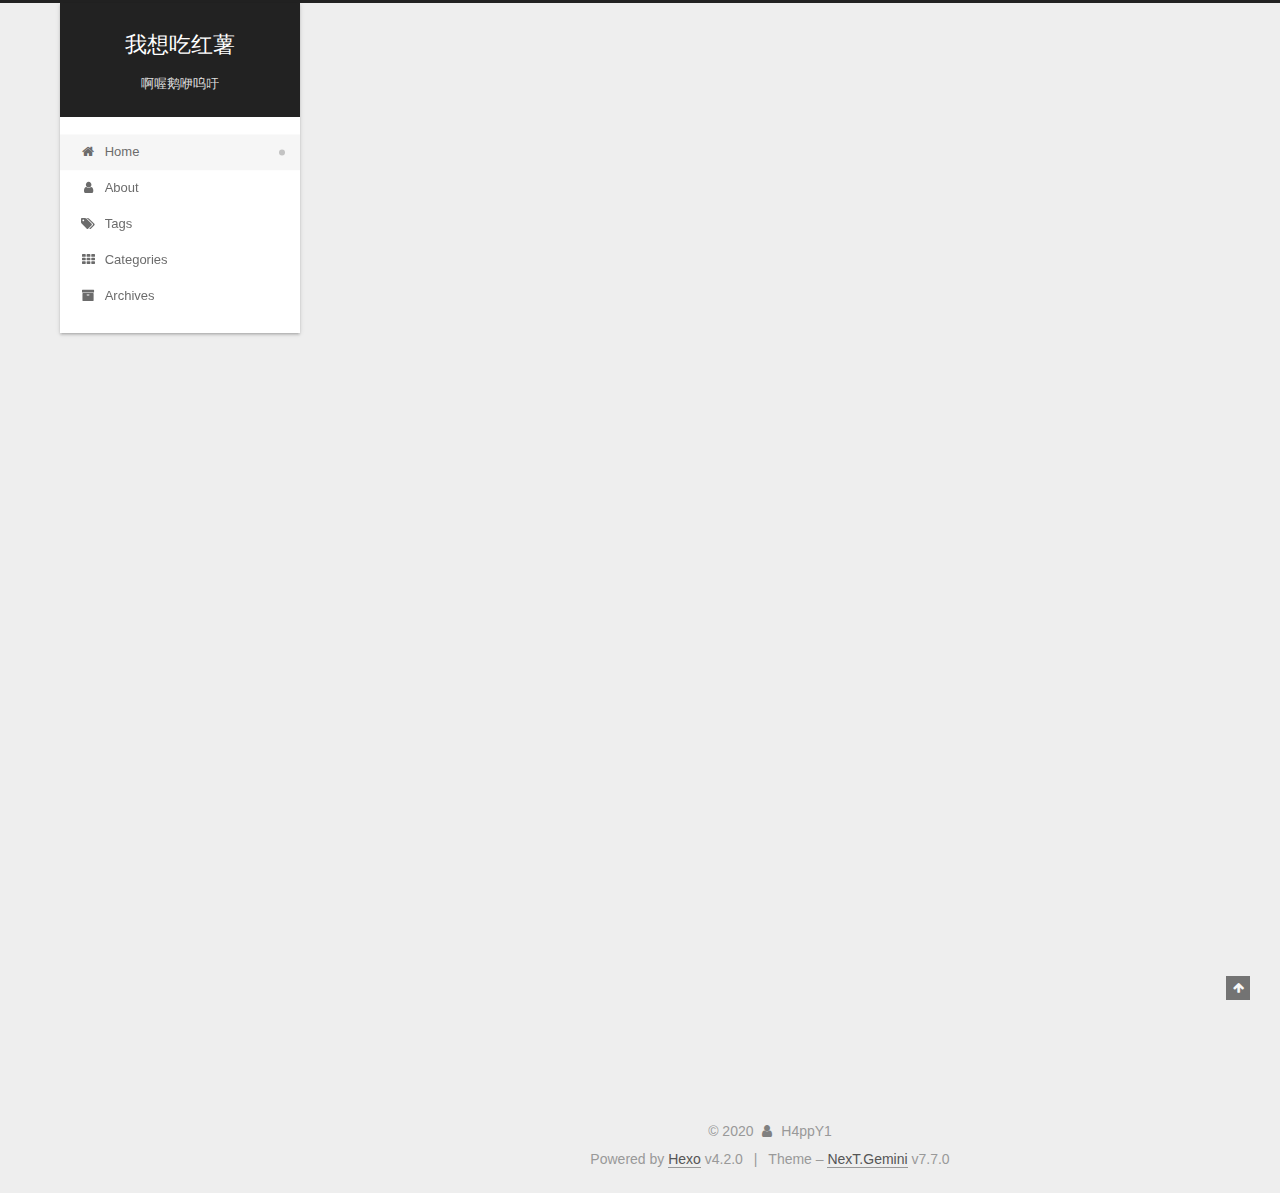
==== index.html @ 546133a6 "Site updated: 2020-01-07 13:52:27" ====
<!DOCTYPE html>
<html lang="en">
<head>
  <meta charset="UTF-8">
<meta name="viewport" content="width=device-width, initial-scale=1, maximum-scale=2">
<meta name="theme-color" content="#222">
<meta name="generator" content="Hexo 4.2.0">
  <link rel="apple-touch-icon" sizes="180x180" href="/images/apple-touch-icon-next.png">
  <link rel="icon" type="image/png" sizes="32x32" href="/images/favicon-32x32-next.png">
  <link rel="icon" type="image/png" sizes="16x16" href="/images/favicon-16x16-next.png">
  <link rel="mask-icon" href="/images/logo.svg" color="#222">

<link rel="stylesheet" href="/css/main.css">


<link rel="stylesheet" href="/lib/font-awesome/css/font-awesome.min.css">


<script id="hexo-configurations">
  var NexT = window.NexT || {};
  var CONFIG = {
    hostname: new URL('http://yoursite.com').hostname,
    root: '/',
    scheme: 'Gemini',
    version: '7.7.0',
    exturl: false,
    sidebar: {"position":"left","display":"post","padding":18,"offset":12,"onmobile":false},
    copycode: {"enable":false,"show_result":false,"style":null},
    back2top: {"enable":true,"sidebar":false,"scrollpercent":false},
    bookmark: {"enable":false,"color":"#222","save":"auto"},
    fancybox: false,
    mediumzoom: false,
    lazyload: false,
    pangu: false,
    comments: {"style":"tabs","active":null,"storage":true,"lazyload":false,"nav":null},
    algolia: {
      appID: '',
      apiKey: '',
      indexName: '',
      hits: {"per_page":10},
      labels: {"input_placeholder":"Search for Posts","hits_empty":"We didn't find any results for the search: ${query}","hits_stats":"${hits} results found in ${time} ms"}
    },
    localsearch: {"enable":false,"trigger":"auto","top_n_per_article":1,"unescape":false,"preload":false},
    path: '',
    motion: {"enable":true,"async":false,"transition":{"post_block":"fadeIn","post_header":"slideDownIn","post_body":"slideDownIn","coll_header":"slideLeftIn","sidebar":"slideUpIn"}}
  };
</script>

  <meta name="description" content="Anyway the wind blows, doesn&#39;t really matter to me...">
<meta property="og:type" content="website">
<meta property="og:title" content="我想吃红薯">
<meta property="og:url" content="http://yoursite.com/index.html">
<meta property="og:site_name" content="我想吃红薯">
<meta property="og:description" content="Anyway the wind blows, doesn&#39;t really matter to me...">
<meta property="og:locale" content="en_US">
<meta property="article:author" content="H4ppY1">
<meta name="twitter:card" content="summary">

<link rel="canonical" href="http://yoursite.com/">


<script id="page-configurations">
  // https://hexo.io/docs/variables.html
  CONFIG.page = {
    sidebar: "",
    isHome: true,
    isPost: false
  };
</script>

  <title>我想吃红薯</title>
  






  <noscript>
  <style>
  .use-motion .brand,
  .use-motion .menu-item,
  .sidebar-inner,
  .use-motion .post-block,
  .use-motion .pagination,
  .use-motion .comments,
  .use-motion .post-header,
  .use-motion .post-body,
  .use-motion .collection-header { opacity: initial; }

  .use-motion .site-title,
  .use-motion .site-subtitle {
    opacity: initial;
    top: initial;
  }

  .use-motion .logo-line-before i { left: initial; }
  .use-motion .logo-line-after i { right: initial; }
  </style>
</noscript>

</head>

<body itemscope itemtype="http://schema.org/WebPage">
  <div class="container use-motion">
    <div class="headband"></div>

    <header class="header" itemscope itemtype="http://schema.org/WPHeader">
      <div class="header-inner"><div class="site-brand-container">
  <div class="site-meta">

    <div>
      <a href="/" class="brand" rel="start">
        <span class="logo-line-before"><i></i></span>
        <span class="site-title">我想吃红薯</span>
        <span class="logo-line-after"><i></i></span>
      </a>
    </div>
        <p class="site-subtitle">啊喔鹅咿呜吁</p>
  </div>

  <div class="site-nav-toggle">
    <div class="toggle" aria-label="Toggle navigation bar">
      <span class="toggle-line toggle-line-first"></span>
      <span class="toggle-line toggle-line-middle"></span>
      <span class="toggle-line toggle-line-last"></span>
    </div>
  </div>
</div>


<nav class="site-nav">
  
  <ul id="menu" class="menu">
        <li class="menu-item menu-item-home">

    <a href="/" rel="section"><i class="fa fa-fw fa-home"></i>Home</a>

  </li>
        <li class="menu-item menu-item-about">

    <a href="/about/" rel="section"><i class="fa fa-fw fa-user"></i>About</a>

  </li>
        <li class="menu-item menu-item-tags">

    <a href="/tags/" rel="section"><i class="fa fa-fw fa-tags"></i>Tags</a>

  </li>
        <li class="menu-item menu-item-categories">

    <a href="/categories/" rel="section"><i class="fa fa-fw fa-th"></i>Categories</a>

  </li>
        <li class="menu-item menu-item-archives">

    <a href="/archives/" rel="section"><i class="fa fa-fw fa-archive"></i>Archives</a>

  </li>
  </ul>

</nav>
</div>
    </header>

    
  <div class="back-to-top">
    <i class="fa fa-arrow-up"></i>
    <span>0%</span>
  </div>


    <main class="main">
      <div class="main-inner">
        <div class="content-wrap">
          

          <div class="content">
            

  <div class="posts-expand">
        
  
  
  <article itemscope itemtype="http://schema.org/Article" class="post-block home" lang="en">
    <link itemprop="mainEntityOfPage" href="http://yoursite.com/2020/01/06/hello-world/">

    <span hidden itemprop="author" itemscope itemtype="http://schema.org/Person">
      <meta itemprop="image" content="/images/header.jpg">
      <meta itemprop="name" content="H4ppY1">
      <meta itemprop="description" content="Anyway the wind blows, doesn't really matter to me...">
    </span>

    <span hidden itemprop="publisher" itemscope itemtype="http://schema.org/Organization">
      <meta itemprop="name" content="我想吃红薯">
    </span>
      <header class="post-header">
        <h1 class="post-title" itemprop="name headline">
          
            <a href="/2020/01/06/hello-world/" class="post-title-link" itemprop="url">Hello World</a>
        </h1>

        <div class="post-meta">
            <span class="post-meta-item">
              <span class="post-meta-item-icon">
                <i class="fa fa-calendar-o"></i>
              </span>
              <span class="post-meta-item-text">Posted on</span>

              <time title="Created: 2020-01-06 17:24:25" itemprop="dateCreated datePublished" datetime="2020-01-06T17:24:25+08:00">2020-01-06</time>
            </span>

          

        </div>
      </header>

    
    
    
    <div class="post-body" itemprop="articleBody">

      
          <p>Welcome to <a href="https://hexo.io/" target="_blank" rel="noopener">Hexo</a>! This is your very first post. Check <a href="https://hexo.io/docs/" target="_blank" rel="noopener">documentation</a> for more info. If you get any problems when using Hexo, you can find the answer in <a href="https://hexo.io/docs/troubleshooting.html" target="_blank" rel="noopener">troubleshooting</a> or you can ask me on <a href="https://github.com/hexojs/hexo/issues" target="_blank" rel="noopener">GitHub</a>.</p>
<h2 id="Quick-Start"><a href="#Quick-Start" class="headerlink" title="Quick Start"></a>Quick Start</h2><h3 id="Create-a-new-post"><a href="#Create-a-new-post" class="headerlink" title="Create a new post"></a>Create a new post</h3><figure class="highlight bash"><table><tr><td class="gutter"><pre><span class="line">1</span><br></pre></td><td class="code"><pre><span class="line">$ hexo new <span class="string">"My New Post"</span></span><br></pre></td></tr></table></figure>

<p>More info: <a href="https://hexo.io/docs/writing.html" target="_blank" rel="noopener">Writing</a></p>
<h3 id="Run-server"><a href="#Run-server" class="headerlink" title="Run server"></a>Run server</h3><figure class="highlight bash"><table><tr><td class="gutter"><pre><span class="line">1</span><br></pre></td><td class="code"><pre><span class="line">$ hexo server</span><br></pre></td></tr></table></figure>

<p>More info: <a href="https://hexo.io/docs/server.html" target="_blank" rel="noopener">Server</a></p>
<h3 id="Generate-static-files"><a href="#Generate-static-files" class="headerlink" title="Generate static files"></a>Generate static files</h3><figure class="highlight bash"><table><tr><td class="gutter"><pre><span class="line">1</span><br></pre></td><td class="code"><pre><span class="line">$ hexo generate</span><br></pre></td></tr></table></figure>

<p>More info: <a href="https://hexo.io/docs/generating.html" target="_blank" rel="noopener">Generating</a></p>
<h3 id="Deploy-to-remote-sites"><a href="#Deploy-to-remote-sites" class="headerlink" title="Deploy to remote sites"></a>Deploy to remote sites</h3><figure class="highlight bash"><table><tr><td class="gutter"><pre><span class="line">1</span><br></pre></td><td class="code"><pre><span class="line">$ hexo deploy</span><br></pre></td></tr></table></figure>

<p>More info: <a href="https://hexo.io/docs/one-command-deployment.html" target="_blank" rel="noopener">Deployment</a></p>

      
    </div>

    
    
    
      <footer class="post-footer">
        <div class="post-eof"></div>
      </footer>
  </article>
  
  
  

  </div>

  



          </div>
          

<script>
  window.addEventListener('tabs:register', () => {
    let activeClass = CONFIG.comments.activeClass;
    if (CONFIG.comments.storage) {
      activeClass = localStorage.getItem('comments_active') || activeClass;
    }
    if (activeClass) {
      let activeTab = document.querySelector(`a[href="#comment-${activeClass}"]`);
      if (activeTab) {
        activeTab.click();
      }
    }
  });
  if (CONFIG.comments.storage) {
    window.addEventListener('tabs:click', event => {
      if (!event.target.matches('.tabs-comment .tab-content .tab-pane')) return;
      let commentClass = event.target.classList[1];
      localStorage.setItem('comments_active', commentClass);
    });
  }
</script>

        </div>
          
  
  <div class="toggle sidebar-toggle">
    <span class="toggle-line toggle-line-first"></span>
    <span class="toggle-line toggle-line-middle"></span>
    <span class="toggle-line toggle-line-last"></span>
  </div>

  <aside class="sidebar">
    <div class="sidebar-inner">

      <ul class="sidebar-nav motion-element">
        <li class="sidebar-nav-toc">
          Table of Contents
        </li>
        <li class="sidebar-nav-overview">
          Overview
        </li>
      </ul>

      <!--noindex-->
      <div class="post-toc-wrap sidebar-panel">
      </div>
      <!--/noindex-->

      <div class="site-overview-wrap sidebar-panel">
        <div class="site-author motion-element" itemprop="author" itemscope itemtype="http://schema.org/Person">
    <img class="site-author-image" itemprop="image" alt="H4ppY1"
      src="/images/header.jpg">
  <p class="site-author-name" itemprop="name">H4ppY1</p>
  <div class="site-description" itemprop="description">Anyway the wind blows, doesn't really matter to me...</div>
</div>
<div class="site-state-wrap motion-element">
  <nav class="site-state">
      <div class="site-state-item site-state-posts">
          <a href="/archives/">
        
          <span class="site-state-item-count">1</span>
          <span class="site-state-item-name">posts</span>
        </a>
      </div>
  </nav>
</div>
  <div class="links-of-author motion-element">
      <span class="links-of-author-item">
        <a href="https://github.com/H4ppY1" title="GitHub → https:&#x2F;&#x2F;github.com&#x2F;H4ppY1" rel="noopener" target="_blank"><i class="fa fa-fw fa-github"></i>GitHub</a>
      </span>
      <span class="links-of-author-item">
        <a href="mailto:h4ppy1@163.com" title="E-Mail → mailto:h4ppy1@163.com" rel="noopener" target="_blank"><i class="fa fa-fw fa-envelope"></i>E-Mail</a>
      </span>
  </div>



      </div>

    </div>
  </aside>
  <div id="sidebar-dimmer"></div>


      </div>
    </main>

    <footer class="footer">
      <div class="footer-inner">
        

<div class="copyright">
  
  &copy; 
  <span itemprop="copyrightYear">2020</span>
  <span class="with-love">
    <i class="fa fa-user"></i>
  </span>
  <span class="author" itemprop="copyrightHolder">H4ppY1</span>
</div>
  <div class="powered-by">Powered by <a href="https://hexo.io/" class="theme-link" rel="noopener" target="_blank">Hexo</a> v4.2.0
  </div>
  <span class="post-meta-divider">|</span>
  <div class="theme-info">Theme – <a href="https://theme-next.org/" class="theme-link" rel="noopener" target="_blank">NexT.Gemini</a> v7.7.0
  </div>

        








      </div>
    </footer>
  </div>

  
  <script src="/lib/anime.min.js"></script>
  <script src="/lib/velocity/velocity.min.js"></script>
  <script src="/lib/velocity/velocity.ui.min.js"></script>

<script src="/js/utils.js"></script>

<script src="/js/motion.js"></script>


<script src="/js/schemes/pisces.js"></script>


<script src="/js/next-boot.js"></script>




  















  

  

</body>
</html>
---- css/main.css ----
html {
  line-height: 1.15; /* 1 */
  -webkit-text-size-adjust: 100%; /* 2 */
}
body {
  margin: 0;
}
main {
  display: block;
}
h1 {
  font-size: 2em;
  margin: 0.67em 0;
}
hr {
  box-sizing: content-box; /* 1 */
  height: 0; /* 1 */
  overflow: visible; /* 2 */
}
pre {
  font-family: monospace, monospace; /* 1 */
  font-size: 1em; /* 2 */
}
a {
  background: transparent;
}
abbr[title] {
  border-bottom: none; /* 1 */
  text-decoration: underline; /* 2 */
  text-decoration: underline dotted; /* 2 */
}
b,
strong {
  font-weight: bolder;
}
code,
kbd,
samp {
  font-family: monospace, monospace; /* 1 */
  font-size: 1em; /* 2 */
}
small {
  font-size: 80%;
}
sub,
sup {
  font-size: 75%;
  line-height: 0;
  position: relative;
  vertical-align: baseline;
}
sub {
  bottom: -0.25em;
}
sup {
  top: -0.5em;
}
img {
  border-style: none;
}
button,
input,
optgroup,
select,
textarea {
  font-family: inherit; /* 1 */
  font-size: 100%; /* 1 */
  line-height: 1.15; /* 1 */
  margin: 0; /* 2 */
}
button,
input {
/* 1 */
  overflow: visible;
}
button,
select {
/* 1 */
  text-transform: none;
}
button,
[type='button'],
[type='reset'],
[type='submit'] {
  -webkit-appearance: button;
}
button::-moz-focus-inner,
[type='button']::-moz-focus-inner,
[type='reset']::-moz-focus-inner,
[type='submit']::-moz-focus-inner {
  border-style: none;
  padding: 0;
}
button:-moz-focusring,
[type='button']:-moz-focusring,
[type='reset']:-moz-focusring,
[type='submit']:-moz-focusring {
  outline: 1px dotted ButtonText;
}
fieldset {
  padding: 0.35em 0.75em 0.625em;
}
legend {
  box-sizing: border-box; /* 1 */
  color: inherit; /* 2 */
  display: table; /* 1 */
  max-width: 100%; /* 1 */
  padding: 0; /* 3 */
  white-space: normal; /* 1 */
}
progress {
  vertical-align: baseline;
}
textarea {
  overflow: auto;
}
[type='checkbox'],
[type='radio'] {
  box-sizing: border-box; /* 1 */
  padding: 0; /* 2 */
}
[type='number']::-webkit-inner-spin-button,
[type='number']::-webkit-outer-spin-button {
  height: auto;
}
[type='search'] {
  outline-offset: -2px; /* 2 */
  -webkit-appearance: textfield; /* 1 */
}
[type='search']::-webkit-search-decoration {
  -webkit-appearance: none;
}
::-webkit-file-upload-button {
  font: inherit; /* 2 */
  -webkit-appearance: button; /* 1 */
}
details {
  display: block;
}
summary {
  display: list-item;
}
template {
  display: none;
}
[hidden] {
  display: none;
}
::selection {
  background: #262a30;
  color: #fff;
}
html,
body {
  height: 100%;
}
body {
  background: #eee;
  color: #555;
  font-family: 'Lato', "PingFang SC", "Microsoft YaHei", sans-serif;
  font-size: 1em;
  line-height: 2;
}
@media (max-width: 991px) {
  body {
    padding-left: 0 !important;
    padding-right: 0 !important;
  }
}
h1,
h2,
h3,
h4,
h5,
h6 {
  font-family: 'Lato', "PingFang SC", "Microsoft YaHei", sans-serif;
  font-weight: bold;
  line-height: 1.5;
  margin: 20px 0 15px;
}
h1 {
  font-size: 1.5em;
}
h2 {
  font-size: 1.375em;
}
h3 {
  font-size: 1.25em;
}
h4 {
  font-size: 1.125em;
}
h5 {
  font-size: 1em;
}
h6 {
  font-size: 0.875em;
}
p {
  margin: 0 0 20px 0;
}
a,
span.exturl {
  border-bottom: 1px solid #999;
  color: #555;
  outline: 0;
  text-decoration: none;
  overflow-wrap: break-word;
  word-wrap: break-word;
  cursor: pointer;
}
a:hover,
span.exturl:hover {
  border-bottom-color: #222;
  color: #222;
}
iframe,
img,
video {
  display: block;
  margin-left: auto;
  margin-right: auto;
  max-width: 100%;
}
hr {
  background-color: #ddd;
  background-image: repeating-linear-gradient(-45deg, #fff, #fff 4px, transparent 4px, transparent 8px);
  border: 0;
  height: 3px;
  margin: 40px 0;
}
blockquote {
  border-left: 4px solid #ddd;
  color: #666;
  margin: 0;
  padding: 0 15px;
}
blockquote cite::before {
  content: '-';
  padding: 0 5px;
}
dt {
  font-weight: 700;
}
dd {
  margin: 0;
  padding: 0;
}
kbd {
  background-color: #f5f5f5;
  background-image: linear-gradient(#eee, #fff, #eee);
  border: 1px solid #ccc;
  border-radius: 0.2em;
  box-shadow: 0.1em 0.1em 0.2em rgba(0,0,0,0.1);
  font-family: inherit;
  padding: 0.1em 0.3em;
  white-space: nowrap;
}
.table-container {
  -webkit-overflow-scrolling: touch;
  overflow: auto;
}
table {
  border-collapse: collapse;
  border-spacing: 0;
  font-size: 0.875em;
  margin: 0 0 20px 0;
  width: 100%;
}
tbody tr:nth-of-type(odd) {
  background: #f9f9f9;
}
tbody tr:hover {
  background: #f5f5f5;
}
caption,
th,
td {
  font-weight: normal;
  padding: 8px;
  text-align: left;
  vertical-align: middle;
}
th,
td {
  border: 1px solid #ddd;
  border-bottom: 3px solid #ddd;
}
th {
  font-weight: 700;
  padding-bottom: 10px;
}
td {
  border-bottom-width: 1px;
}
.btn {
  background: #fff;
  border: 2px solid #555;
  border-radius: 2px;
  color: #555;
  display: inline-block;
  font-size: 0.875em;
  line-height: 2;
  padding: 0 20px;
  text-decoration: none;
  transition-property: background-color;
  transition-delay: 0s;
  transition-duration: 0.2s;
  transition-timing-function: ease-in-out;
}
.btn:hover {
  background: #222;
  border-color: #222;
  color: #fff;
}
.btn + .btn {
  margin: 0 0 8px 8px;
}
.btn .fa-fw {
  text-align: left;
  width: 1.285714285714286em;
}
.toggle {
  line-height: 0;
}
.toggle .toggle-line {
  background: #fff;
  display: inline-block;
  height: 2px;
  left: 0;
  position: relative;
  top: 0;
  transition: all 0.4s;
  vertical-align: top;
  width: 100%;
}
.toggle .toggle-line:not(:first-child) {
  margin-top: 3px;
}
.toggle.toggle-arrow .toggle-line-first {
  left: 50%;
  top: 2px;
  transform: rotate(45deg);
  width: 50%;
}
.toggle.toggle-arrow .toggle-line-middle {
  left: 2px;
  width: 90%;
}
.toggle.toggle-arrow .toggle-line-last {
  left: 50%;
  top: -2px;
  transform: rotate(-45deg);
  width: 50%;
}
.toggle.toggle-close .toggle-line-first {
  transform: rotate(-45deg);
  top: 5px;
}
.toggle.toggle-close .toggle-line-middle {
  opacity: 0;
}
.toggle.toggle-close .toggle-line-last {
  transform: rotate(45deg);
  top: -5px;
}
.highlight,
pre {
  background: #f7f7f7;
  color: #4d4d4c;
  line-height: 1.6;
  margin: 0 auto 20px;
}
pre,
code {
  font-family: consolas, Menlo, monospace, "PingFang SC", "Microsoft YaHei";
}
code {
  background: #eee;
  border-radius: 3px;
  color: #555;
  padding: 2px 4px;
  overflow-wrap: break-word;
  word-wrap: break-word;
}
.highlight *::selection {
  background: #d6d6d6;
}
.highlight pre {
  border: 0;
  margin: 0;
  padding: 10px 0;
}
.highlight table {
  border: 0;
  margin: 0;
  width: auto;
}
.highlight td {
  border: 0;
  padding: 0;
}
.highlight figcaption {
  background: #eee;
  color: #4d4d4c;
  font-size: 0.875em;
  line-height: 1.2;
  padding: 0.5em;
}
.highlight figcaption::before,
.highlight figcaption::after {
  content: ' ';
  display: table;
}
.highlight figcaption::after {
  clear: both;
}
.highlight figcaption a {
  color: #4d4d4c;
  float: right;
}
.highlight figcaption a:hover {
  border-bottom-color: #4d4d4c;
}
.highlight .gutter {
  -moz-user-select: none;
  -ms-user-select: none;
  -webkit-user-select: none;
  user-select: none;
}
.highlight .gutter pre {
  background: #eff2f3;
  color: #869194;
  padding-left: 10px;
  padding-right: 10px;
  text-align: right;
}
.highlight .code pre {
  background: #f7f7f7;
  padding-left: 10px;
  width: 100%;
}
.gist table {
  width: auto;
}
.gist table td {
  border: 0;
}
pre {
  overflow: auto;
  padding: 10px;
}
pre code {
  background: none;
  color: #4d4d4c;
  font-size: 0.875em;
  padding: 0;
  text-shadow: none;
}
pre .deletion {
  background: #fdd;
}
pre .addition {
  background: #dfd;
}
pre .meta {
  color: #eab700;
  -moz-user-select: none;
  -ms-user-select: none;
  -webkit-user-select: none;
  user-select: none;
}
pre .comment {
  color: #8e908c;
}
pre .variable,
pre .attribute,
pre .tag,
pre .name,
pre .regexp,
pre .ruby .constant,
pre .xml .tag .title,
pre .xml .pi,
pre .xml .doctype,
pre .html .doctype,
pre .css .id,
pre .css .class,
pre .css .pseudo {
  color: #c82829;
}
pre .number,
pre .preprocessor,
pre .built_in,
pre .builtin-name,
pre .literal,
pre .params,
pre .constant,
pre .command {
  color: #f5871f;
}
pre .ruby .class .title,
pre .css .rules .attribute,
pre .string,
pre .symbol,
pre .value,
pre .inheritance,
pre .header,
pre .ruby .symbol,
pre .xml .cdata,
pre .special,
pre .formula {
  color: #718c00;
}
pre .title,
pre .css .hexcolor {
  color: #3e999f;
}
pre .function,
pre .python .decorator,
pre .python .title,
pre .ruby .function .title,
pre .ruby .title .keyword,
pre .perl .sub,
pre .javascript .title,
pre .coffeescript .title {
  color: #4271ae;
}
pre .keyword,
pre .javascript .function {
  color: #8959a8;
}
.blockquote-center {
  border-left: none;
  margin: 40px 0;
  padding: 0;
  position: relative;
  text-align: center;
}
.blockquote-center::before,
.blockquote-center::after {
  background-repeat: no-repeat;
  background-size: 22px 22px;
  content: ' ';
  display: block;
  height: 24px;
  opacity: 0.2;
  position: absolute;
  width: 100%;
}
.blockquote-center::before {
  background-image: url("../images/quote-l.svg");
  background-position: 0 -6px;
  border-top: 1px solid #ccc;
  top: -20px;
}
.blockquote-center::after {
  background-image: url("../images/quote-r.svg");
  background-position: 100% 8px;
  border-bottom: 1px solid #ccc;
  bottom: -20px;
}
.blockquote-center p,
.blockquote-center div {
  text-align: center;
}
.post-body .group-picture img {
  margin: 0 auto;
  padding: 0 3px;
}
.group-picture-row {
  margin-bottom: 6px;
  overflow: hidden;
}
.group-picture-column {
  float: left;
  margin-bottom: 10px;
}
.post-body .label {
  display: inline;
  padding: 0 2px;
}
.post-body .label.default {
  background: #f0f0f0;
}
.post-body .label.primary {
  background: #efe6f7;
}
.post-body .label.info {
  background: #e5f2f8;
}
.post-body .label.success {
  background: #e7f4e9;
}
.post-body .label.warning {
  background: #fcf6e1;
}
.post-body .label.danger {
  background: #fae8eb;
}
.post-body .tabs {
  margin-bottom: 20px;
}
.post-body .tabs,
.tabs-comment {
  display: block;
  padding-top: 10px;
  position: relative;
}
.post-body .tabs ul.nav-tabs,
.tabs-comment ul.nav-tabs {
  display: flex;
  flex-wrap: wrap;
  margin: 0;
  margin-bottom: -1px;
  padding: 0;
}
@media (max-width: 413px) {
  .post-body .tabs ul.nav-tabs,
  .tabs-comment ul.nav-tabs {
    display: block;
    margin-bottom: 5px;
  }
}
.post-body .tabs ul.nav-tabs li.tab,
.tabs-comment ul.nav-tabs li.tab {
  background: #fff;
  border-bottom: 1px solid #ddd;
  border-left: 1px solid transparent;
  border-right: 1px solid transparent;
  border-top: 3px solid transparent;
  flex-grow: 1;
  list-style-type: none;
  border-radius: 0 0 0 0;
}
@media (max-width: 413px) {
  .post-body .tabs ul.nav-tabs li.tab,
  .tabs-comment ul.nav-tabs li.tab {
    border-bottom: 1px solid transparent;
    border-left: 3px solid transparent;
    border-right: 1px solid transparent;
    border-top: 1px solid transparent;
  }
}
@media (max-width: 413px) {
  .post-body .tabs ul.nav-tabs li.tab,
  .tabs-comment ul.nav-tabs li.tab {
    border-radius: 0;
  }
}
.post-body .tabs ul.nav-tabs li.tab a,
.tabs-comment ul.nav-tabs li.tab a {
  border-bottom: initial;
  display: block;
  line-height: 1.8;
  outline: 0;
  padding: 0.25em 0.75em;
  text-align: center;
  transition-delay: 0s;
  transition-duration: 0.2s;
  transition-timing-function: ease-out;
}
.post-body .tabs ul.nav-tabs li.tab a i,
.tabs-comment ul.nav-tabs li.tab a i {
  width: 1.285714285714286em;
}
.post-body .tabs ul.nav-tabs li.tab.active,
.tabs-comment ul.nav-tabs li.tab.active {
  border-bottom: 1px solid transparent;
  border-left: 1px solid #ddd;
  border-right: 1px solid #ddd;
  border-top: 3px solid #fc6423;
}
@media (max-width: 413px) {
  .post-body .tabs ul.nav-tabs li.tab.active,
  .tabs-comment ul.nav-tabs li.tab.active {
    border-bottom: 1px solid #ddd;
    border-left: 3px solid #fc6423;
    border-right: 1px solid #ddd;
    border-top: 1px solid #ddd;
  }
}
.post-body .tabs ul.nav-tabs li.tab.active a,
.tabs-comment ul.nav-tabs li.tab.active a {
  color: #555;
  cursor: default;
}
.post-body .tabs .tab-content .tab-pane,
.tabs-comment .tab-content .tab-pane {
  border: 1px solid #ddd;
  padding: 20px 20px 0 20px;
  border-radius: 0;
}
.post-body .tabs .tab-content .tab-pane:not(.active),
.tabs-comment .tab-content .tab-pane:not(.active) {
  display: none;
}
.post-body .tabs .tab-content .tab-pane.active,
.tabs-comment .tab-content .tab-pane.active {
  display: block;
}
.post-body .tabs .tab-content .tab-pane.active:nth-of-type(1),
.tabs-comment .tab-content .tab-pane.active:nth-of-type(1) {
  border-radius: 0 0 0 0;
}
@media (max-width: 413px) {
  .post-body .tabs .tab-content .tab-pane.active:nth-of-type(1),
  .tabs-comment .tab-content .tab-pane.active:nth-of-type(1) {
    border-radius: 0;
  }
}
.post-body .note {
  border-radius: 3px;
  margin-bottom: 20px;
  padding: 15px;
  position: relative;
  border: 1px solid #eee;
  border-left-width: 5px;
}
.post-body .note h2,
.post-body .note h3,
.post-body .note h4,
.post-body .note h5,
.post-body .note h6 {
  margin-top: 0;
  border-bottom: initial;
  margin-bottom: 0;
  padding-top: 0;
}
.post-body .note p:first-child,
.post-body .note ul:first-child,
.post-body .note ol:first-child,
.post-body .note table:first-child,
.post-body .note pre:first-child,
.post-body .note blockquote:first-child,
.post-body .note img:first-child {
  margin-top: 0;
}
.post-body .note p:last-child,
.post-body .note ul:last-child,
.post-body .note ol:last-child,
.post-body .note table:last-child,
.post-body .note pre:last-child,
.post-body .note blockquote:last-child,
.post-body .note img:last-child {
  margin-bottom: 0;
}
.post-body .note.default {
  border-left-color: #777;
}
.post-body .note.default h2,
.post-body .note.default h3,
.post-body .note.default h4,
.post-body .note.default h5,
.post-body .note.default h6 {
  color: #777;
}
.post-body .note.primary {
  border-left-color: #6f42c1;
}
.post-body .note.primary h2,
.post-body .note.primary h3,
.post-body .note.primary h4,
.post-body .note.primary h5,
.post-body .note.primary h6 {
  color: #6f42c1;
}
.post-body .note.info {
  border-left-color: #428bca;
}
.post-body .note.info h2,
.post-body .note.info h3,
.post-body .note.info h4,
.post-body .note.info h5,
.post-body .note.info h6 {
  color: #428bca;
}
.post-body .note.success {
  border-left-color: #5cb85c;
}
.post-body .note.success h2,
.post-body .note.success h3,
.post-body .note.success h4,
.post-body .note.success h5,
.post-body .note.success h6 {
  color: #5cb85c;
}
.post-body .note.warning {
  border-left-color: #f0ad4e;
}
.post-body .note.warning h2,
.post-body .note.warning h3,
.post-body .note.warning h4,
.post-body .note.warning h5,
.post-body .note.warning h6 {
  color: #f0ad4e;
}
.post-body .note.danger {
  border-left-color: #d9534f;
}
.post-body .note.danger h2,
.post-body .note.danger h3,
.post-body .note.danger h4,
.post-body .note.danger h5,
.post-body .note.danger h6 {
  color: #d9534f;
}
.pagination .prev,
.pagination .next,
.pagination .page-number,
.pagination .space {
  display: inline-block;
  margin: 0 10px;
  padding: 0 11px;
  position: relative;
  top: -1px;
}
@media (max-width: 767px) {
  .pagination .prev,
  .pagination .next,
  .pagination .page-number,
  .pagination .space {
    margin: 0 5px;
  }
}
.pagination {
  border-top: 1px solid #eee;
  margin: 120px 0 0;
  text-align: center;
}
.pagination .prev,
.pagination .next,
.pagination .page-number {
  border-bottom: 0;
  border-top: 1px solid #eee;
  transition-property: border-color;
  transition-delay: 0s;
  transition-duration: 0.2s;
  transition-timing-function: ease-in-out;
}
.pagination .prev:hover,
.pagination .next:hover,
.pagination .page-number:hover {
  border-top-color: #222;
}
.pagination .space {
  margin: 0;
  padding: 0;
}
.pagination .prev {
  margin-left: 0;
}
.pagination .next {
  margin-right: 0;
}
.pagination .page-number.current {
  background: #ccc;
  border-top-color: #ccc;
  color: #fff;
}
@media (max-width: 767px) {
  .pagination {
    border-top: none;
  }
  .pagination .prev,
  .pagination .next,
  .pagination .page-number {
    border-bottom: 1px solid #eee;
    border-top: 0;
    margin-bottom: 10px;
    padding: 0 10px;
  }
  .pagination .prev:hover,
  .pagination .next:hover,
  .pagination .page-number:hover {
    border-bottom-color: #222;
  }
}
.comments {
  margin: 60px 20px 0;
  overflow: hidden;
}
.comment-button-group {
  display: flex;
  flex-wrap: wrap-reverse;
  justify-content: center;
  margin: 1em 0;
}
.comment-button-group .comment-button {
  margin: 0.1em 0.2em;
}
.comment-button-group .comment-button.active {
  background: #222;
  border-color: #222;
  color: #fff;
}
.comment-position {
  display: none;
}
.comment-position.active {
  display: block;
}
.tabs-comment {
  background: #fff;
  margin-top: 4em;
  padding-top: 0;
}
.tabs-comment .comments {
  border: 0;
  box-shadow: none;
  margin-top: 0;
  padding-top: 0;
}
.container {
  min-height: 100%;
  position: relative;
}
.main-inner {
  margin: 0 auto;
  width: calc(100% - 20px);
}
@media (min-width: 1200px) {
  .main-inner {
    width: 1160px;
  }
}
@media (min-width: 1600px) {
  .main-inner {
    width: 73%;
  }
}
.header {
  background: transparent;
}
.header-inner {
  margin: 0 auto;
  position: relative;
  width: calc(100% - 20px);
}
@media (min-width: 1200px) {
  .header-inner {
    width: 1160px;
  }
}
@media (min-width: 1600px) {
  .header-inner {
    width: 73%;
  }
}
.headband {
  background: #222;
  height: 3px;
}
.site-meta {
  margin: 0;
  text-align: center;
}
@media (max-width: 767px) {
  .site-meta {
    text-align: center;
  }
}
.brand {
  background: #222;
  border-bottom: none;
  color: #fff;
  display: inline-block;
  line-height: 1.375em;
  padding: 0 40px;
  position: relative;
}
.brand:hover {
  color: #fff;
}
.site-title {
  display: inline-block;
  font-family: 'Lato', "PingFang SC", "Microsoft YaHei", sans-serif;
  font-size: 1.375em;
  font-weight: normal;
  line-height: 1.5;
  vertical-align: top;
}
.site-subtitle {
  color: #ddd;
  font-size: 0.8125em;
  margin-top: 10px;
}
.use-motion .brand {
  opacity: 0;
}
.use-motion .site-title,
.use-motion .site-subtitle,
.use-motion .custom-logo-image {
  opacity: 0;
  position: relative;
  top: -10px;
}
.site-nav-toggle {
  display: none;
  left: 10px;
  position: absolute;
}
@media (max-width: 767px) {
  .site-nav-toggle {
    display: block;
  }
}
.site-nav-toggle .toggle {
  background: transparent;
  border: 0;
  margin-top: 2px;
  padding: 10px;
  width: 22px;
}
.site-nav-toggle .toggle .toggle-line {
  background: #555;
  border-radius: 1px;
}
.site-nav {
  display: block;
}
@media (max-width: 767px) {
  .site-nav {
    clear: both;
    display: none;
  }
}
.site-nav.site-nav-on {
  display: block;
}
.menu {
  margin-top: 20px;
  padding-left: 0;
  text-align: center;
}
.menu-item {
  display: inline-block;
  list-style: none;
  margin: 0 10px;
}
@media (max-width: 767px) {
  .menu-item {
    margin-top: 10px;
  }
}
.menu-item a,
.menu-item span.exturl {
  border-bottom: 0;
  display: block;
  font-size: 0.8125em;
  transition-property: border-color;
  transition-delay: 0s;
  transition-duration: 0.2s;
  transition-timing-function: ease-in-out;
}
@media (hover: none) {
  .menu-item a:hover,
  .menu-item span.exturl:hover {
    border-bottom-color: transparent !important;
  }
}
.menu-item .fa {
  margin-right: 8px;
}
.menu-item .badge {
  display: inline-block;
  font-weight: 700;
  line-height: 1;
  margin-left: 0.35em;
  margin-top: 0.35em;
  text-align: center;
  white-space: nowrap;
}
@media (max-width: 767px) {
  .menu-item .badge {
    float: right;
    margin-left: 0;
  }
}
.use-motion .menu-item {
  opacity: 0;
}
.sidebar {
  background: #222;
  bottom: 0;
  box-shadow: inset 0 2px 6px #000;
  position: fixed;
  top: 0;
  z-index: 1200;
}
.sidebar a,
.sidebar span.exturl {
  border-bottom-color: #555;
  color: #999;
}
.sidebar a:hover,
.sidebar span.exturl:hover {
  border-bottom-color: #eee;
  color: #eee;
}
@media (max-width: 991px) {
  .sidebar {
    display: none;
  }
}
.sidebar-inner {
  color: #999;
  padding: 18px 10px;
  text-align: center;
}
.site-overview-wrap {
  overflow-x: hidden;
  overflow-y: auto;
}
.cc-license {
  margin-top: 10px;
  text-align: center;
}
.cc-license .cc-opacity {
  border-bottom: none;
  opacity: 0.7;
}
.cc-license .cc-opacity:hover {
  opacity: 0.9;
}
.cc-license img {
  display: inline-block;
}
.site-author-image {
  border: 1px solid #eee;
  display: block;
  height: auto;
  margin: 0 auto;
  max-width: 120px;
  padding: 2px;
}
.site-author-name {
  color: #222;
  font-weight: 600;
  margin: 0;
  text-align: center;
}
.site-description {
  color: #999;
  font-size: 0.8125em;
  margin-top: 0;
  text-align: center;
}
.links-of-author {
  margin-top: 15px;
}
.links-of-author a,
.links-of-author span.exturl {
  border-bottom-color: #555;
  display: inline-block;
  font-size: 0.8125em;
  margin-bottom: 10px;
  margin-right: 10px;
  vertical-align: middle;
}
.links-of-author a::before,
.links-of-author span.exturl::before {
  background: #f33;
  border-radius: 50%;
  content: ' ';
  display: inline-block;
  height: 4px;
  margin-right: 3px;
  vertical-align: middle;
  width: 4px;
}
.sidebar-button {
  margin-top: 15px;
}
.sidebar-button a {
  border: 1px solid #fc6423;
  border-radius: 4px;
  color: #fc6423;
  display: inline-block;
  padding: 0 15px;
}
.sidebar-button a .fa {
  margin-right: 5px;
}
.sidebar-button a:hover {
  background: #fc6423;
  border: 1px solid #fc6423;
  color: #fff;
}
.sidebar-button a:hover .fa {
  color: #fff;
}
.links-of-blogroll {
  font-size: 0.8125em;
  margin-top: 10px;
}
.links-of-blogroll-title {
  font-size: 0.875em;
  font-weight: 600;
  margin-top: 0;
}
.links-of-blogroll-list {
  list-style: none;
  margin: 0;
  padding: 0;
}
.links-of-blogroll-item {
  padding: 2px 10px;
}
.links-of-blogroll-item a,
.links-of-blogroll-item span.exturl {
  box-sizing: border-box;
  display: inline-block;
  max-width: 280px;
  overflow: hidden;
  text-overflow: ellipsis;
  white-space: nowrap;
}
#sidebar-dimmer {
  display: none;
}
@media (max-width: 767px) {
  #sidebar-dimmer {
    background: #000;
    display: block;
    height: 100%;
    left: 100%;
    opacity: 0;
    position: fixed;
    top: 0;
    width: 100%;
    z-index: 1100;
  }
  .sidebar-active + #sidebar-dimmer {
    opacity: 0.7;
    transform: translateX(-100%);
    transition: opacity 0.5s;
  }
}
.sidebar-nav {
  margin: 0;
  padding-bottom: 20px;
  padding-left: 0;
}
.sidebar-nav li {
  border-bottom: 1px solid transparent;
  color: #555;
  cursor: pointer;
  display: inline-block;
  font-size: 0.875em;
}
.sidebar-nav li.sidebar-nav-overview {
  margin-left: 10px;
}
.sidebar-nav li:hover {
  color: #fc6423;
}
.sidebar-nav .sidebar-nav-active {
  border-bottom-color: #fc6423;
  color: #fc6423;
}
.sidebar-nav .sidebar-nav-active:hover {
  color: #fc6423;
}
.sidebar-panel {
  display: none;
}
.sidebar-panel-active {
  display: block;
}
.sidebar-toggle {
  background: #222;
  bottom: 45px;
  cursor: pointer;
  height: 14px;
  left: 30px;
  padding: 5px;
  position: fixed;
  width: 14px;
  z-index: 1300;
}
@media (max-width: 991px) {
  .sidebar-toggle {
    left: 20px;
    opacity: 0.8;
    display: none;
  }
}
.sidebar-toggle:hover .toggle-line {
  background: #fc6423;
}
.post-toc-wrap {
  overflow-x: hidden;
  overflow-y: auto;
}
.post-toc {
  font-size: 0.875em;
}
.post-toc ol {
  list-style: none;
  margin: 0;
  padding: 0 2px 5px 10px;
  text-align: left;
}
.post-toc ol > ol {
  padding-left: 0;
}
.post-toc ol a {
  border-bottom-color: #ccc;
  color: #666;
  transition-property: all;
  transition-delay: 0s;
  transition-duration: 0.2s;
  transition-timing-function: ease-in-out;
}
.post-toc ol a:hover {
  border-bottom-color: #000;
  color: #000;
}
.post-toc .nav-item {
  line-height: 1.8;
  overflow: hidden;
  text-overflow: ellipsis;
  white-space: nowrap;
}
.post-toc .nav .nav-child {
  display: none;
}
.post-toc .nav .active > .nav-child {
  display: block;
}
.post-toc .nav .active-current > .nav-child {
  display: block;
}
.post-toc .nav .active-current > .nav-child > .nav-item {
  display: block;
}
.post-toc .nav .active > a {
  border-bottom-color: #fc6423;
  color: #fc6423;
}
.post-toc .nav .active-current > a {
  color: #fc6423;
}
.post-toc .nav .active-current > a:hover {
  color: #fc6423;
}
.site-state {
  display: flex;
  justify-content: center;
  line-height: 1.4;
  margin-top: 10px;
  overflow: hidden;
  text-align: center;
  white-space: nowrap;
}
.site-state-item {
  padding: 0 15px;
}
.site-state-item:not(:first-child) {
  border-left: 1px solid #eee;
}
.site-state-item a {
  border-bottom: none;
}
.site-state-item-count {
  color: inherit;
  display: block;
  font-size: 1em;
  font-weight: 600;
  text-align: center;
}
.site-state-item-name {
  color: #999;
  font-size: 0.8125em;
}
.footer {
  color: #999;
  font-size: 0.875em;
  padding: 20px 0;
}
.footer.footer-fixed {
  bottom: 0;
  left: 0;
  position: absolute;
  right: 0;
}
.footer-inner {
  box-sizing: border-box;
  margin: 0 auto;
  text-align: center;
  width: calc(100% - 20px);
}
@media (min-width: 1200px) {
  .footer-inner {
    width: 1160px;
  }
}
@media (min-width: 1600px) {
  .footer-inner {
    width: 73%;
  }
}
.with-love {
  color: #808080;
  display: inline-block;
  margin: 0 5px;
}
.powered-by,
.theme-info {
  display: inline-block;
}
@-moz-keyframes iconAnimate {
  0%, 100% {
    transform: scale(1);
  }
  10%, 30% {
    transform: scale(0.9);
  }
  20%, 40%, 60%, 80% {
    transform: scale(1.1);
  }
  50%, 70% {
    transform: scale(1.1);
  }
}
@-webkit-keyframes iconAnimate {
  0%, 100% {
    transform: scale(1);
  }
  10%, 30% {
    transform: scale(0.9);
  }
  20%, 40%, 60%, 80% {
    transform: scale(1.1);
  }
  50%, 70% {
    transform: scale(1.1);
  }
}
@-o-keyframes iconAnimate {
  0%, 100% {
    transform: scale(1);
  }
  10%, 30% {
    transform: scale(0.9);
  }
  20%, 40%, 60%, 80% {
    transform: scale(1.1);
  }
  50%, 70% {
    transform: scale(1.1);
  }
}
@keyframes iconAnimate {
  0%, 100% {
    transform: scale(1);
  }
  10%, 30% {
    transform: scale(0.9);
  }
  20%, 40%, 60%, 80% {
    transform: scale(1.1);
  }
  50%, 70% {
    transform: scale(1.1);
  }
}
.back-to-top {
  background: #222;
  bottom: -100px;
  box-sizing: border-box;
  color: #fff;
  cursor: pointer;
  font-size: 12px;
  left: 30px;
  opacity: 0.6;
  padding: 0 6px;
  position: fixed;
  text-align: center;
  transition-property: bottom;
  z-index: 1300;
  transition-delay: 0s;
  transition-duration: 0.2s;
  transition-timing-function: ease-in-out;
  width: 24px;
}
.back-to-top span {
  display: none;
}
.back-to-top:hover {
  color: #fc6423;
}
.back-to-top.back-to-top-on {
  bottom: 30px;
}
@media (max-width: 991px) {
  .back-to-top {
    left: 20px;
    opacity: 0.8;
  }
}
.post-body {
  font-family: 'Lato', "PingFang SC", "Microsoft YaHei", sans-serif;
  overflow-wrap: break-word;
  word-wrap: break-word;
}
@media (min-width: 1200px) {
  .post-body {
    font-size: 1.125em;
  }
}
.post-body span.exturl .fa {
  font-size: 0.875em;
  margin-left: 4px;
}
.post-body .image-caption,
.post-body .figure .caption {
  color: #999;
  font-size: 0.875em;
  font-weight: bold;
  line-height: 1;
  margin: -20px auto 15px;
  text-align: center;
}
.post-sticky-flag {
  display: inline-block;
  transform: rotate(30deg);
}
.post-button {
  margin-top: 40px;
  text-align: center;
}
.use-motion .post-block,
.use-motion .pagination,
.use-motion .comments {
  opacity: 0;
}
.use-motion .post-header {
  opacity: 0;
}
.use-motion .post-body {
  opacity: 0;
}
.use-motion .collection-header {
  opacity: 0;
}
.posts-collapse {
  margin-left: 55px;
  position: relative;
}
@media (max-width: 767px) {
  .posts-collapse {
    margin-left: 20px;
    margin-right: 20px;
  }
}
.posts-collapse .collection-title {
  font-size: 1.125em;
  position: relative;
}
.posts-collapse .collection-title::before {
  background: #999;
  border: 1px solid #fff;
  border-radius: 50%;
  content: ' ';
  height: 10px;
  left: 0;
  margin-left: -6px;
  margin-top: -4px;
  position: absolute;
  top: 50%;
  width: 10px;
}
.posts-collapse .collection-year {
  margin: 60px 0;
  position: relative;
}
.posts-collapse .collection-year::before {
  background: #bbb;
  border-radius: 50%;
  content: ' ';
  height: 8px;
  left: 0;
  margin-left: -4px;
  margin-top: -4px;
  position: absolute;
  top: 50%;
  width: 8px;
}
.posts-collapse .collection-header {
  display: inline-block;
  margin: 0 0 0 20px;
}
.posts-collapse .collection-header small {
  color: #bbb;
  margin-left: 5px;
}
.posts-collapse .post-header {
  border-bottom: 1px dashed #ccc;
  margin: 30px 0;
  padding-left: 15px;
  position: relative;
  transition-property: border;
  transition-delay: 0s;
  transition-duration: 0.2s;
  transition-timing-function: ease-in-out;
}
.posts-collapse .post-header::before {
  background: #bbb;
  border: 1px solid #fff;
  border-radius: 50%;
  content: ' ';
  height: 6px;
  left: 0;
  margin-left: -4px;
  position: absolute;
  top: 0.75em;
  transition-property: background;
  width: 6px;
  transition-delay: 0s;
  transition-duration: 0.2s;
  transition-timing-function: ease-in-out;
}
.posts-collapse .post-header:hover {
  border-bottom-color: #666;
}
.posts-collapse .post-header:hover::before {
  background: #222;
}
.posts-collapse .post-meta {
  display: inline;
  font-size: 0.75em;
  margin-right: 10px;
}
.posts-collapse .post-title {
  display: inline;
  font-size: 1em;
  font-weight: normal;
  margin-bottom: 0;
  margin-top: 0;
}
.posts-collapse .post-title a,
.posts-collapse .post-title span.exturl {
  border-bottom: none;
  color: #666;
}
.posts-collapse::before {
  background: #f5f5f5;
  content: ' ';
  height: 100%;
  left: 0;
  margin-left: -2px;
  position: absolute;
  top: 1.25em;
  width: 4px;
}
.posts-collapse .fa-external-link {
  font-size: 0.875em;
  margin-left: 5px;
}
.post-eof {
  background: #ccc;
  height: 1px;
  margin: 80px auto 60px;
  text-align: center;
  width: 8%;
}
.post-block:last-child .post-eof {
  display: none;
}
.posts-expand {
  padding-top: 40px;
}
@media (max-width: 767px) {
  .posts-expand {
    margin: 0 20px;
  }
}
@media (min-width: 992px) {
  .post-body {
    text-align: justify;
  }
}
@media (max-width: 991px) {
  .post-body {
    text-align: justify;
  }
}
.post-body h1,
.post-body h2,
.post-body h3,
.post-body h4,
.post-body h5,
.post-body h6 {
  padding-top: 10px;
}
.post-body h1 .header-anchor,
.post-body h2 .header-anchor,
.post-body h3 .header-anchor,
.post-body h4 .header-anchor,
.post-body h5 .header-anchor,
.post-body h6 .header-anchor {
  border-bottom-style: none;
  color: #ccc;
  float: right;
  margin-left: 10px;
  visibility: hidden;
}
.post-body h1 .header-anchor:hover,
.post-body h2 .header-anchor:hover,
.post-body h3 .header-anchor:hover,
.post-body h4 .header-anchor:hover,
.post-body h5 .header-anchor:hover,
.post-body h6 .header-anchor:hover {
  color: inherit;
}
.post-body h1:hover .header-anchor,
.post-body h2:hover .header-anchor,
.post-body h3:hover .header-anchor,
.post-body h4:hover .header-anchor,
.post-body h5:hover .header-anchor,
.post-body h6:hover .header-anchor {
  visibility: visible;
}
.post-body iframe,
.post-body img,
.post-body video {
  margin-bottom: 20px;
}
.post-body .video-container {
  height: 0;
  margin-bottom: 20px;
  overflow: hidden;
  padding-top: 75%;
  position: relative;
  width: 100%;
}
.post-body .video-container iframe,
.post-body .video-container object,
.post-body .video-container embed {
  height: 100%;
  left: 0;
  margin: 0;
  position: absolute;
  top: 0;
  width: 100%;
}
.post-gallery {
  align-items: center;
  display: grid;
  grid-gap: 10px;
  grid-template-columns: 1fr 1fr 1fr;
  margin-bottom: 20px;
}
@media (max-width: 767px) {
  .post-gallery {
    grid-template-columns: 1fr 1fr;
  }
}
.post-gallery a {
  border: 0;
}
.post-gallery img {
  margin: 0;
}
.posts-expand .post-header {
  font-size: 1.125em;
}
.posts-expand .post-title {
  font-weight: 400;
  margin: initial;
  text-align: center;
  overflow-wrap: break-word;
  word-wrap: break-word;
}
.posts-expand .post-title-link {
  border-bottom: none;
  color: #555;
  display: inline-block;
  position: relative;
  vertical-align: top;
}
.posts-expand .post-title-link::before {
  background: #000;
  bottom: 0;
  content: '';
  height: 2px;
  left: 0;
  position: absolute;
  transform: scaleX(0);
  visibility: hidden;
  width: 100%;
  transition-delay: 0s;
  transition-duration: 0.2s;
  transition-timing-function: ease-in-out;
}
.posts-expand .post-title-link:hover::before {
  transform: scaleX(1);
  visibility: visible;
}
.posts-expand .post-title-link .fa {
  font-size: 0.875em;
  margin-left: 5px;
}
.posts-expand .post-meta {
  color: #999;
  font-family: 'Lato', "PingFang SC", "Microsoft YaHei", sans-serif;
  font-size: 0.75em;
  margin: 3px 0 60px 0;
  text-align: center;
}
.posts-expand .post-meta .post-description {
  font-size: 0.875em;
  margin-top: 2px;
}
.posts-expand .post-meta time {
  border-bottom: 1px dashed #999;
  cursor: pointer;
}
.post-meta .post-meta-item + .post-meta-item::before {
  content: '|';
  margin: 0 0.5em;
}
.post-meta-divider {
  margin: 0 0.5em;
}
.post-meta-item-icon {
  margin-right: 3px;
}
@media (max-width: 991px) {
  .post-meta-item-icon {
    display: inline-block;
  }
}
@media (max-width: 991px) {
  .post-meta-item-text {
    display: none;
  }
}
.post-nav {
  border-top: 1px solid #eee;
  display: flex;
  justify-content: space-between;
  margin-top: 15px;
  padding-top: 10px;
}
.post-nav-item {
  flex: 1;
}
.post-nav-item a {
  border-bottom: none;
  display: block;
  font-size: 0.875em;
  line-height: 1.6;
  position: relative;
}
.post-nav-item a:hover {
  border-bottom: none;
  color: #222;
}
.post-nav-item a:active {
  top: 2px;
}
.post-nav-item .fa {
  font-size: 0.75em;
}
.post-nav-item:first-child {
  margin-right: 15px;
}
.post-nav-item:first-child a {
  padding-left: 5px;
}
.post-nav-item:first-child .fa {
  margin-right: 5px;
}
.post-nav-item:last-child {
  margin-left: 15px;
  text-align: right;
}
.post-nav-item:last-child a {
  padding-right: 5px;
}
.post-nav-item:last-child .fa {
  margin-left: 5px;
}
.rtl.post-body p,
.rtl.post-body a,
.rtl.post-body h1,
.rtl.post-body h2,
.rtl.post-body h3,
.rtl.post-body h4,
.rtl.post-body h5,
.rtl.post-body h6,
.rtl.post-body li,
.rtl.post-body ul,
.rtl.post-body ol {
  direction: rtl;
  font-family: UKIJ Ekran;
}
.rtl.post-title {
  font-family: UKIJ Ekran;
}
.post-tags {
  margin-top: 40px;
  text-align: center;
}
.post-tags a {
  display: inline-block;
  font-size: 0.8125em;
}
.post-tags a:not(:last-child) {
  margin-right: 10px;
}
.post-widgets {
  border-top: 1px solid #eee;
  margin-top: 15px;
  text-align: center;
}
.wp_rating {
  height: 20px;
  line-height: 20px;
  margin-top: 10px;
  padding-top: 6px;
  text-align: center;
}
.social-like {
  display: flex;
  font-size: 0.875em;
  justify-content: center;
  text-align: center;
}
.reward-container {
  margin: 20px auto;
  padding: 10px 0;
  text-align: center;
  width: 90%;
}
.reward-container button {
  background: #ff2a2a;
  border: 0;
  border-radius: 5px;
  color: #fff;
  cursor: pointer;
  line-height: 2;
  outline: 0;
  padding: 0 15px;
  vertical-align: text-top;
}
.reward-container button:hover {
  background: #f55;
}
#qr {
  padding-top: 20px;
}
#qr a {
  border: 0;
}
#qr img {
  display: inline-block;
  margin: 0.8em 2em 0 2em;
  max-width: 100%;
  width: 180px;
}
#qr p {
  text-align: center;
}
.category-all-page .category-all-title {
  text-align: center;
}
.category-all-page .category-all {
  margin-top: 20px;
}
.category-all-page .category-list {
  list-style: none;
  margin: 0;
  padding: 0;
}
.category-all-page .category-list-item {
  margin: 5px 10px;
}
.category-all-page .category-list-count {
  color: #bbb;
}
.category-all-page .category-list-count::before {
  content: ' (';
  display: inline;
}
.category-all-page .category-list-count::after {
  content: ') ';
  display: inline;
}
.category-all-page .category-list-child {
  padding-left: 10px;
}
.event-list {
  padding: 0;
}
.event-list hr {
  background: #222;
  margin: 20px 0 45px 0;
}
.event-list hr::after {
  background: #222;
  color: #fff;
  content: 'NOW';
  display: inline-block;
  font-weight: bold;
  padding: 0 5px;
  text-align: right;
}
.event-list .event {
  background: #222;
  margin: 20px 0;
  min-height: 40px;
  padding: 15px 0 15px 10px;
}
.event-list .event .event-summary {
  color: #fff;
  margin: 0;
  padding-bottom: 3px;
}
.event-list .event .event-summary::before {
  animation: dot-flash 1s alternate infinite ease-in-out;
  color: #fff;
  content: '\f111';
  display: inline-block;
  font-family: 'FontAwesome';
  font-size: 10px;
  margin-right: 25px;
  vertical-align: middle;
}
.event-list .event .event-relative-time {
  color: #bbb;
  display: inline-block;
  font-size: 12px;
  font-weight: 400;
  padding-left: 12px;
}
.event-list .event .event-details {
  color: #fff;
  display: block;
  line-height: 18px;
  margin-left: 56px;
  padding-bottom: 6px;
  padding-top: 3px;
  text-indent: -24px;
}
.event-list .event .event-details::before {
  color: #fff;
  display: inline-block;
  font-family: 'FontAwesome';
  margin-right: 9px;
  text-align: center;
  text-indent: 0;
  width: 14px;
}
.event-list .event .event-details.event-location::before {
  content: '\f041';
}
.event-list .event .event-details.event-duration::before {
  content: '\f017';
}
.event-list .event-past {
  background: #f5f5f5;
}
.event-list .event-past .event-summary,
.event-list .event-past .event-details {
  color: #bbb;
  opacity: 0.9;
}
.event-list .event-past .event-summary::before,
.event-list .event-past .event-details::before {
  animation: none;
  color: #bbb;
}
@-moz-keyframes dot-flash {
  from {
    opacity: 1;
    transform: scale(1);
  }
  to {
    opacity: 0;
    transform: scale(0.8);
  }
}
@-webkit-keyframes dot-flash {
  from {
    opacity: 1;
    transform: scale(1);
  }
  to {
    opacity: 0;
    transform: scale(0.8);
  }
}
@-o-keyframes dot-flash {
  from {
    opacity: 1;
    transform: scale(1);
  }
  to {
    opacity: 0;
    transform: scale(0.8);
  }
}
@keyframes dot-flash {
  from {
    opacity: 1;
    transform: scale(1);
  }
  to {
    opacity: 0;
    transform: scale(0.8);
  }
}
ul.breadcrumb {
  font-size: 0.75em;
  list-style: none;
  margin: 1em 0;
  padding: 0 2em;
  text-align: center;
}
ul.breadcrumb li {
  display: inline;
}
ul.breadcrumb li + li::before {
  content: '/\00a0';
  font-weight: normal;
  padding: 0.5em;
}
ul.breadcrumb li + li:last-child {
  font-weight: bold;
}
.tag-cloud {
  text-align: center;
}
.tag-cloud a {
  display: inline-block;
  margin: 10px;
}
.tag-cloud a:hover {
  color: #222 !important;
}
.header {
  margin: 0 auto;
  position: relative;
  width: calc(100% - 20px);
}
@media (min-width: 1200px) {
  .header {
    width: 1160px;
  }
}
@media (min-width: 1600px) {
  .header {
    width: 73%;
  }
}
@media (max-width: 991px) {
  .header {
    width: auto;
  }
}
.header-inner {
  background: #fff;
  border-radius: initial;
  box-shadow: 0 2px 2px 0 rgba(0,0,0,0.12), 0 3px 1px -2px rgba(0,0,0,0.06), 0 1px 5px 0 rgba(0,0,0,0.12);
  overflow: hidden;
  padding: 0;
  position: absolute;
  top: 0;
  width: 240px;
}
@media (min-width: 1200px) {
  .header-inner {
    width: 240px;
  }
}
@media (max-width: 991px) {
  .header-inner {
    border-radius: initial;
    position: relative;
    width: auto;
  }
}
.main::before,
.main::after {
  content: ' ';
  display: table;
}
.main::after {
  clear: both;
}
@media (max-width: 991px) {
  .main-inner {
    width: auto;
  }
}
.content-wrap {
  background: #fff;
  border-radius: initial;
  box-shadow: 0 2px 2px 0 rgba(0,0,0,0.12), 0 3px 1px -2px rgba(0,0,0,0.06), 0 1px 5px 0 rgba(0,0,0,0.12);
  box-sizing: border-box;
  float: right;
  padding: 40px;
  width: calc(100% - 252px);
}
@media (max-width: 991px) {
  .content-wrap {
    border-radius: initial;
    padding: 20px;
    width: 100%;
  }
}
.sidebar {
  background: #eee;
  box-shadow: none;
  float: left;
  position: static;
  width: 240px;
}
@media (max-width: 991px) {
  .sidebar {
    display: none;
  }
}
.sidebar-toggle {
  display: none;
}
.footer-inner {
  padding-left: 260px;
}
.back-to-top {
  left: auto;
  right: 30px;
}
@media (max-width: 991px) {
  .back-to-top {
    right: 20px;
  }
}
@media (max-width: 991px) {
  .footer-inner {
    padding-left: 0;
    padding-right: 0;
    width: auto;
  }
}
.site-brand-container {
  position: relative;
}
.site-meta {
  background: #222;
  color: #fff;
  padding: 20px 0;
}
@media (max-width: 991px) {
  .site-meta {
    box-shadow: 0 0 16px rgba(0,0,0,0.5);
  }
}
.brand {
  background: none;
  padding: 0;
}
.brand:hover {
  color: #fff;
}
.site-subtitle {
  font-weight: initial;
  margin: 10px 10px 0;
}
.custom-logo-image {
  margin-top: 20px;
}
@media (max-width: 991px) {
  .custom-logo-image {
    display: none;
  }
}
.site-nav-toggle {
  left: 20px;
  top: 50%;
  transform: translateY(-50%);
}
@media (min-width: 768px) and (max-width: 991px) {
  .site-nav-toggle {
    display: block;
  }
}
.site-nav-toggle .toggle .toggle-line {
  background: #fff;
}
@media (min-width: 768px) and (max-width: 991px) {
  .site-nav {
    display: none;
  }
}
.menu-item-active a,
.menu .menu-item a:hover,
.menu .menu-item span.exturl:hover {
  background: #f5f5f5;
}
.menu-item-active a::after,
.menu .menu-item a:hover::after,
.menu .menu-item span.exturl:hover::after {
  background: #bbb;
  border-radius: 50%;
  content: ' ';
  height: 6px;
  margin-top: -3px;
  position: absolute;
  right: 15px;
  top: 50%;
  width: 6px;
}
.menu .menu-item {
  display: block;
  margin: 0;
}
.menu .menu-item a,
.menu .menu-item span.exturl {
  padding: 5px 20px;
  position: relative;
  text-align: left;
  transition-property: background-color;
}
.menu .menu-item .badge {
  background: #ccc;
  border-radius: 10px;
  color: #fff;
  float: right;
  padding: 2px 5px;
  text-shadow: 1px 1px 0 rgba(0,0,0,0.1);
  vertical-align: middle;
}
.sub-menu {
  background: #fff;
  border-bottom: 1px solid #ddd;
  margin: 0;
  padding: 6px 0;
}
.sub-menu .menu-item {
  display: inline-block;
}
.sub-menu .menu-item a,
.sub-menu .menu-item span.exturl {
  margin: 5px 10px;
  padding: initial;
}
.sub-menu .menu-item a:hover,
.sub-menu .menu-item span.exturl:hover {
  background: initial;
  color: #fc6423;
}
.sub-menu .menu-item a::after,
.sub-menu .menu-item span.exturl::after {
  content: initial !important;
}
.sub-menu .menu-item-active a {
  background: #fff;
  border-bottom-color: #fc6423;
  color: #fc6423;
}
.sub-menu .menu-item-active a:hover {
  background: #fff;
  border-bottom-color: #fc6423;
}
.sidebar {
  bottom: auto;
  right: auto;
}
.sidebar a,
.sidebar span.exturl {
  color: #555;
}
.sidebar a:hover,
.sidebar span.exturl:hover {
  border-bottom-color: #222;
  color: #222;
}
.sidebar-inner {
  background: #fff;
  border-radius: initial;
  box-shadow: 0 2px 2px 0 rgba(0,0,0,0.12), 0 3px 1px -2px rgba(0,0,0,0.06), 0 1px 5px 0 rgba(0,0,0,0.12), 0 -1px 0.5px 0 rgba(0,0,0,0.09);
  box-sizing: border-box;
  color: #555;
  width: 240px;
  opacity: 0;
}
.sidebar-inner.affix {
  position: fixed;
  top: 12px;
}
.sidebar-inner.affix-bottom {
  position: absolute;
}
.site-state-item {
  padding: 0 10px;
}
.sidebar-button {
  border-bottom: 1px dotted #ccc;
  border-top: 1px dotted #ccc;
  margin-top: 10px;
  text-align: center;
}
.sidebar-button a {
  border: 0;
  color: #fc6423;
  display: block;
}
.sidebar-button a:hover {
  background: none;
  border: 0;
  color: #e34603;
}
.sidebar-button a:hover .fa {
  color: #e34603;
}
.links-of-author {
  display: flex;
  flex-wrap: wrap;
  margin-top: 10px;
  justify-content: center;
}
.links-of-author-item {
  margin: 5px 0 0;
  width: 50%;
}
.links-of-author-item a,
.links-of-author-item span.exturl {
  box-sizing: border-box;
  display: inline-block;
  margin-bottom: 0;
  margin-right: 0;
  max-width: 216px;
  overflow: hidden;
  padding: 0 5px;
  text-overflow: ellipsis;
  white-space: nowrap;
}
.links-of-author-item a,
.links-of-author-item span.exturl {
  border-bottom: none;
  display: block;
  text-decoration: none;
}
.links-of-author-item a::before,
.links-of-author-item span.exturl::before {
  display: none;
}
.links-of-author-item a:hover,
.links-of-author-item span.exturl:hover {
  background: #eee;
  border-radius: 4px;
}
.links-of-author-item .fa {
  margin-right: 2px;
}
.links-of-blogroll-item {
  padding: 0;
}
.content-wrap {
  background: initial;
  box-shadow: initial;
  padding: initial;
}
.post-block {
  background: #fff;
  border-radius: initial;
  box-shadow: 0 2px 2px 0 rgba(0,0,0,0.12), 0 3px 1px -2px rgba(0,0,0,0.06), 0 1px 5px 0 rgba(0,0,0,0.12);
  padding: 40px;
}
.post-block + .post-block {
  border-radius: initial;
  box-shadow: 0 2px 2px 0 rgba(0,0,0,0.12), 0 3px 1px -2px rgba(0,0,0,0.06), 0 1px 5px 0 rgba(0,0,0,0.12), 0 -1px 0.5px 0 rgba(0,0,0,0.09);
  margin-top: 12px;
}
.comments {
  background: #fff;
  border-radius: initial;
  box-shadow: 0 2px 2px 0 rgba(0,0,0,0.12), 0 3px 1px -2px rgba(0,0,0,0.06), 0 1px 5px 0 rgba(0,0,0,0.12), 0 -1px 0.5px 0 rgba(0,0,0,0.09);
  margin: auto;
  margin-top: 12px;
  padding: 40px;
}
.tabs-comment {
  margin-top: 1em;
}
.posts-expand {
  padding-top: initial;
}
.post-eof {
  display: none;
}
.pagination {
  background: #fff;
  border-radius: initial;
  border-top: initial;
  box-shadow: 0 2px 2px 0 rgba(0,0,0,0.12), 0 3px 1px -2px rgba(0,0,0,0.06), 0 1px 5px 0 rgba(0,0,0,0.12), 0 -1px 0.5px 0 rgba(0,0,0,0.09);
  margin: 12px 0 0;
  padding: 10px 0 10px;
}
.pagination .prev,
.pagination .next,
.pagination .page-number {
  margin-bottom: initial;
  top: initial;
}
.main {
  padding-bottom: initial;
}
.footer {
  bottom: auto;
}
.sub-menu {
  border-bottom: initial;
  box-shadow: 0 2px 2px 0 rgba(0,0,0,0.12), 0 3px 1px -2px rgba(0,0,0,0.06), 0 1px 5px 0 rgba(0,0,0,0.12);
}
.sub-menu + .content .post-block {
  box-shadow: 0 2px 2px 0 rgba(0,0,0,0.12), 0 3px 1px -2px rgba(0,0,0,0.06), 0 1px 5px 0 rgba(0,0,0,0.12), 0 -1px 0.5px 0 rgba(0,0,0,0.09);
  margin-top: 12px;
}
@media (min-width: 768px) and (max-width: 991px) {
  .sub-menu + .content .post-block {
    margin-top: 10px;
  }
}
@media (max-width: 767px) {
  .sub-menu + .content .post-block {
    margin-top: 8px;
  }
}
.post-body h1,
.post-body h2 {
  border-bottom: 1px solid #eee;
}
.post-body h3 {
  border-bottom: 1px dotted #eee;
}
@media (min-width: 768px) and (max-width: 991px) {
  .content-wrap {
    padding: 10px;
  }
  .posts-expand {
    margin: initial;
  }
  .posts-expand .post-button {
    margin-top: 20px;
  }
  .post-block {
    border-radius: initial;
    box-shadow: 0 2px 2px 0 rgba(0,0,0,0.12), 0 3px 1px -2px rgba(0,0,0,0.06), 0 1px 5px 0 rgba(0,0,0,0.12), 0 -1px 0.5px 0 rgba(0,0,0,0.09);
    padding: 20px;
  }
  .post-block + .post-block {
    margin-top: 10px;
  }
  .comments {
    margin-top: 10px;
    padding: 10px 20px;
  }
  .pagination {
    margin: 10px 0 0;
  }
}
@media (max-width: 767px) {
  .content-wrap {
    padding: 8px;
  }
  .posts-expand {
    margin: initial;
  }
  .posts-expand .post-button {
    margin: 12px 0;
  }
  .post-block {
    border-radius: initial;
    box-shadow: 0 2px 2px 0 rgba(0,0,0,0.12), 0 3px 1px -2px rgba(0,0,0,0.06), 0 1px 5px 0 rgba(0,0,0,0.12), 0 -1px 0.5px 0 rgba(0,0,0,0.09);
    min-height: auto;
    padding: 12px;
  }
  .post-block + .post-block {
    margin-top: 8px;
  }
  .comments {
    margin-top: 8px;
    padding: 10px 12px;
  }
  .pagination {
    margin: 8px 0 0;
  }
}
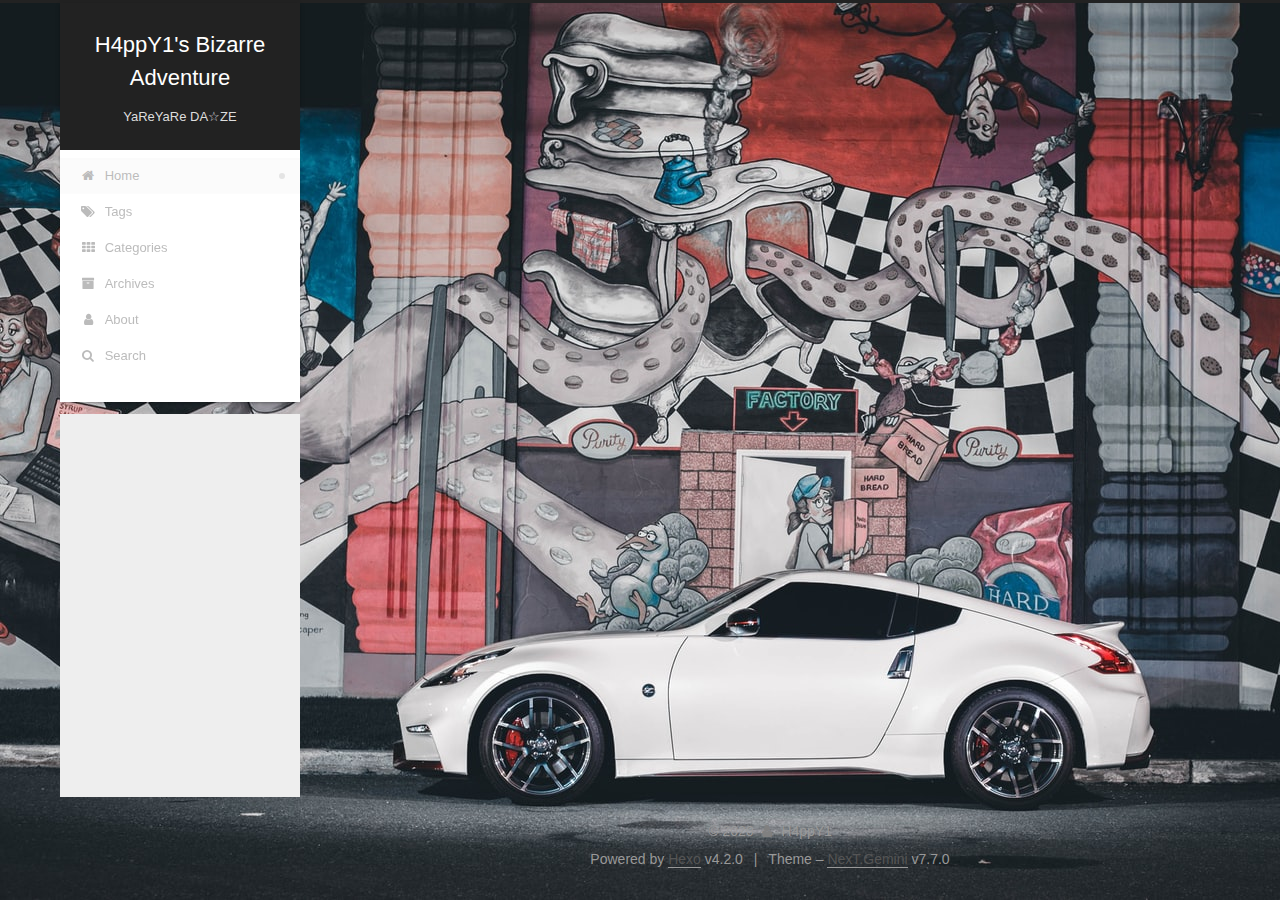
==== commit e096b515: "Site updated: 2020-01-07 17:01:45" ====
--- a/index.html
+++ b/index.html
@@ -40,17 +40,17 @@
       hits: {"per_page":10},
       labels: {"input_placeholder":"Search for Posts","hits_empty":"We didn't find any results for the search: ${query}","hits_stats":"${hits} results found in ${time} ms"}
     },
-    localsearch: {"enable":false,"trigger":"auto","top_n_per_article":1,"unescape":false,"preload":false},
-    path: '',
+    localsearch: {"enable":true,"trigger":"auto","top_n_per_article":1,"unescape":false,"preload":false},
+    path: 'search.xml',
     motion: {"enable":true,"async":false,"transition":{"post_block":"fadeIn","post_header":"slideDownIn","post_body":"slideDownIn","coll_header":"slideLeftIn","sidebar":"slideUpIn"}}
   };
 </script>
 
   <meta name="description" content="Anyway the wind blows, doesn&#39;t really matter to me...">
 <meta property="og:type" content="website">
-<meta property="og:title" content="我想吃红薯">
+<meta property="og:title" content="H4ppY1&#39;s Bizarre Adventure">
 <meta property="og:url" content="http://yoursite.com/index.html">
-<meta property="og:site_name" content="我想吃红薯">
+<meta property="og:site_name" content="H4ppY1&#39;s Bizarre Adventure">
 <meta property="og:description" content="Anyway the wind blows, doesn&#39;t really matter to me...">
 <meta property="og:locale" content="en_US">
 <meta property="article:author" content="H4ppY1">
@@ -68,7 +68,7 @@
   };
 </script>
 
-  <title>我想吃红薯</title>
+  <title>H4ppY1's Bizarre Adventure</title>
   
 
 
@@ -112,11 +112,11 @@
     <div>
       <a href="/" class="brand" rel="start">
         <span class="logo-line-before"><i></i></span>
-        <span class="site-title">我想吃红薯</span>
+        <span class="site-title">H4ppY1's Bizarre Adventure</span>
         <span class="logo-line-after"><i></i></span>
       </a>
     </div>
-        <p class="site-subtitle">啊喔鹅咿呜吁</p>
+        <p class="site-subtitle">YaReYaRe DA☆ZE</p>
   </div>
 
   <div class="site-nav-toggle">
@@ -137,11 +137,6 @@
     <a href="/" rel="section"><i class="fa fa-fw fa-home"></i>Home</a>
 
   </li>
-        <li class="menu-item menu-item-about">
-
-    <a href="/about/" rel="section"><i class="fa fa-fw fa-user"></i>About</a>
-
-  </li>
         <li class="menu-item menu-item-tags">
 
     <a href="/tags/" rel="section"><i class="fa fa-fw fa-tags"></i>Tags</a>
@@ -157,9 +152,39 @@
     <a href="/archives/" rel="section"><i class="fa fa-fw fa-archive"></i>Archives</a>
 
   </li>
+        <li class="menu-item menu-item-about">
+
+    <a href="/about/" rel="section"><i class="fa fa-fw fa-user"></i>About</a>
+
+  </li>
+      <li class="menu-item menu-item-search">
+        <a role="button" class="popup-trigger"><i class="fa fa-search fa-fw"></i>Search
+        </a>
+      </li>
   </ul>
 
 </nav>
+  <div class="site-search">
+    <div class="popup search-popup">
+    <div class="search-header">
+  <span class="search-icon">
+    <i class="fa fa-search"></i>
+  </span>
+  <div class="search-input-container">
+    <input autocomplete="off" autocorrect="off" autocapitalize="none"
+           placeholder="Searching..." spellcheck="false"
+           type="text" id="search-input">
+  </div>
+  <span class="popup-btn-close">
+    <i class="fa fa-times-circle"></i>
+  </span>
+</div>
+<div id="search-result"></div>
+
+</div>
+<div class="search-pop-overlay"></div>
+
+  </div>
 </div>
     </header>
 
@@ -192,7 +217,7 @@
     </span>
 
     <span hidden itemprop="publisher" itemscope itemtype="http://schema.org/Organization">
-      <meta itemprop="name" content="我想吃红薯">
+      <meta itemprop="name" content="H4ppY1's Bizarre Adventure">
     </span>
       <header class="post-header">
         <h1 class="post-title" itemprop="name headline">
@@ -209,8 +234,29 @@
 
               <time title="Created: 2020-01-06 17:24:25" itemprop="dateCreated datePublished" datetime="2020-01-06T17:24:25+08:00">2020-01-06</time>
             </span>
+              <span class="post-meta-item">
+                <span class="post-meta-item-icon">
+                  <i class="fa fa-calendar-check-o"></i>
+                </span>
+                <span class="post-meta-item-text">Edited on</span>
+                <time title="Modified: 2020-01-07 15:44:45" itemprop="dateModified" datetime="2020-01-07T15:44:45+08:00">2020-01-07</time>
+              </span>
 
           
+            <span class="post-meta-item" title="Symbols count in article">
+              <span class="post-meta-item-icon">
+                <i class="fa fa-file-word-o"></i>
+              </span>
+                <span class="post-meta-item-text">Symbols count in article: </span>
+              <span>299</span>
+            </span>
+            <span class="post-meta-item" title="Reading time">
+              <span class="post-meta-item-icon">
+                <i class="fa fa-clock-o"></i>
+              </span>
+                <span class="post-meta-item-text">Reading time &asymp;</span>
+              <span>1 mins.</span>
+            </span>
 
         </div>
       </header>
@@ -222,19 +268,15 @@
 
       
           <p>Welcome to <a href="https://hexo.io/" target="_blank" rel="noopener">Hexo</a>! This is your very first post. Check <a href="https://hexo.io/docs/" target="_blank" rel="noopener">documentation</a> for more info. If you get any problems when using Hexo, you can find the answer in <a href="https://hexo.io/docs/troubleshooting.html" target="_blank" rel="noopener">troubleshooting</a> or you can ask me on <a href="https://github.com/hexojs/hexo/issues" target="_blank" rel="noopener">GitHub</a>.</p>
-<h2 id="Quick-Start"><a href="#Quick-Start" class="headerlink" title="Quick Start"></a>Quick Start</h2><h3 id="Create-a-new-post"><a href="#Create-a-new-post" class="headerlink" title="Create a new post"></a>Create a new post</h3><figure class="highlight bash"><table><tr><td class="gutter"><pre><span class="line">1</span><br></pre></td><td class="code"><pre><span class="line">$ hexo new <span class="string">"My New Post"</span></span><br></pre></td></tr></table></figure>
-
-<p>More info: <a href="https://hexo.io/docs/writing.html" target="_blank" rel="noopener">Writing</a></p>
-<h3 id="Run-server"><a href="#Run-server" class="headerlink" title="Run server"></a>Run server</h3><figure class="highlight bash"><table><tr><td class="gutter"><pre><span class="line">1</span><br></pre></td><td class="code"><pre><span class="line">$ hexo server</span><br></pre></td></tr></table></figure>
-
-<p>More info: <a href="https://hexo.io/docs/server.html" target="_blank" rel="noopener">Server</a></p>
-<h3 id="Generate-static-files"><a href="#Generate-static-files" class="headerlink" title="Generate static files"></a>Generate static files</h3><figure class="highlight bash"><table><tr><td class="gutter"><pre><span class="line">1</span><br></pre></td><td class="code"><pre><span class="line">$ hexo generate</span><br></pre></td></tr></table></figure>
-
-<p>More info: <a href="https://hexo.io/docs/generating.html" target="_blank" rel="noopener">Generating</a></p>
-<h3 id="Deploy-to-remote-sites"><a href="#Deploy-to-remote-sites" class="headerlink" title="Deploy to remote sites"></a>Deploy to remote sites</h3><figure class="highlight bash"><table><tr><td class="gutter"><pre><span class="line">1</span><br></pre></td><td class="code"><pre><span class="line">$ hexo deploy</span><br></pre></td></tr></table></figure>
-
-<p>More info: <a href="https://hexo.io/docs/one-command-deployment.html" target="_blank" rel="noopener">Deployment</a></p>
-
+<h2 id="Quick-Start"><a href="#Quick-Start" class="headerlink" title="Quick Start"></a>Quick Start</h2><h3 id="Create-a-new-post"><a href="#Create-a-new-post" class="headerlink" title="Create a new post"></a>Create a new post</h3>
+          <!--noindex-->
+            <div class="post-button">
+              <a class="btn" href="/2020/01/06/hello-world/#more" rel="contents">
+                Read more &raquo;
+              </a>
+            </div>
+          <!--/noindex-->
+        
       
     </div>
 
@@ -332,6 +374,9 @@
         <a href="mailto:h4ppy1@163.com" title="E-Mail → mailto:h4ppy1@163.com" rel="noopener" target="_blank"><i class="fa fa-fw fa-envelope"></i>E-Mail</a>
       </span>
   </div>
+  <div class="cc-license motion-element" itemprop="license">
+    <a href="https://creativecommons.org/licenses/by-nc-sa/4.0/" class="cc-opacity" rel="noopener" target="_blank"><img src="/images/cc-by-nc-sa.svg" alt="Creative Commons"></a>
+  </div>
 
 
 
@@ -400,6 +445,10 @@
 
 
 
+  
+<script src="/js/local-search.js"></script>
+
+
 
 
 
--- a/css/main.css
+++ b/css/main.css
@@ -1132,6 +1132,13 @@
   margin: 0 auto;
   max-width: 120px;
   padding: 2px;
+  border-radius: 50%;
+}
+.site-author-image {
+  transition: transform 1s ease-out;
+}
+.site-author-image:hover {
+  transform: rotateZ(360deg);
 }
 .site-author-name {
   color: #222;
@@ -1159,7 +1166,7 @@
 }
 .links-of-author a::before,
 .links-of-author span.exturl::before {
-  background: #f33;
+  background: #39509f;
   border-radius: 50%;
   content: ' ';
   display: inline-block;
@@ -1964,6 +1971,48 @@
 #qr p {
   text-align: center;
 }
+#qr > div:hover p {
+  animation: roll 0.1s infinite linear;
+}
+@-moz-keyframes roll {
+  from {
+    transform: rotateZ(30deg);
+  }
+  to {
+    transform: rotateZ(-30deg);
+  }
+}
+@-webkit-keyframes roll {
+  from {
+    transform: rotateZ(30deg);
+  }
+  to {
+    transform: rotateZ(-30deg);
+  }
+}
+@-o-keyframes roll {
+  from {
+    transform: rotateZ(30deg);
+  }
+  to {
+    transform: rotateZ(-30deg);
+  }
+}
+@keyframes roll {
+  from {
+    transform: rotateZ(30deg);
+  }
+  to {
+    transform: rotateZ(-30deg);
+  }
+}
+.post-copyright {
+  background: #f5f5f5;
+  border-left: 3px solid #ff2a2a;
+  list-style: none;
+  margin: 2em 0 0;
+  padding: 0.5em 1em;
+}
 .category-all-page .category-all-title {
   text-align: center;
 }
@@ -2140,6 +2189,117 @@
 }
 .tag-cloud a:hover {
   color: #222 !important;
+}
+.search-pop-overlay {
+  background: rgba(0,0,0,0.3);
+  display: none;
+  height: 100%;
+  left: 0;
+  overflow: hidden;
+  position: fixed;
+  top: 0;
+  width: 100%;
+  z-index: 1400;
+}
+.search-popup {
+  background: #fff;
+  border-radius: 5px;
+  color: #333;
+  display: none;
+  height: 80%;
+  left: 50%;
+  margin-left: -350px;
+  padding: 0;
+  position: fixed;
+  top: 10%;
+  width: 700px;
+  z-index: 1500;
+}
+@media (max-width: 767px) {
+  .search-popup {
+    border-radius: 0;
+    height: 100%;
+    left: 0;
+    margin: 0;
+    padding: 0;
+    top: 0;
+    width: 100%;
+  }
+}
+.search-popup .search-icon,
+.search-popup .popup-btn-close {
+  color: #999;
+  display: inline-block;
+  font-size: 18px;
+  height: 36px;
+  padding-left: 10px;
+  padding-right: 10px;
+  width: 18px;
+}
+.search-popup .popup-btn-close {
+  border-left: 1px solid #eee;
+  cursor: pointer;
+  float: right;
+}
+.search-popup .popup-btn-close:hover .fa {
+  color: #222;
+}
+.search-popup .search-header {
+  background: #f5f5f5;
+  border-top-left-radius: 5px;
+  border-top-right-radius: 5px;
+  padding: 5px;
+}
+.search-loading-icon {
+  margin: 20% auto 0 auto;
+  text-align: center;
+}
+.search-popup ul.search-result-list {
+  margin: 0 5px;
+  padding: 0;
+}
+.search-popup p.search-result {
+  border-bottom: 1px dashed #ccc;
+  padding: 5px 0;
+}
+.search-popup a.search-result-title {
+  font-weight: bold;
+}
+.search-popup .search-keyword {
+  border-bottom: 1px dashed #ff2a2a;
+  color: #ff2a2a;
+  font-weight: bold;
+}
+.search-popup #search-result {
+  height: calc(100% - 55px);
+  overflow: auto;
+  padding: 5px 25px;
+  position: relative;
+}
+.search-popup .search-input-container {
+  display: inline-block;
+  height: 36px;
+  line-height: 36px;
+  padding: 0 5px;
+  position: absolute;
+  width: calc(100% - 90px);
+}
+.search-popup .search-input-container input {
+  background: transparent;
+  border: 0;
+  display: block;
+  height: 20px;
+  outline: 0;
+  padding: 8px 0;
+  vertical-align: middle;
+  width: 100%;
+}
+.search-popup #no-result {
+  color: #ccc;
+  left: 50%;
+  position: absolute;
+  top: 50%;
+  transform: translate(-50%, -50%);
 }
 .header {
   margin: 0 auto;
@@ -2591,3 +2751,9 @@
     margin: 8px 0 0;
   }
 }
+body {
+  background: url("/images/background.jpg");
+  background-repeat: no-repeat;
+  background-attachment: fixed;
+  background-size: cover;
+}
